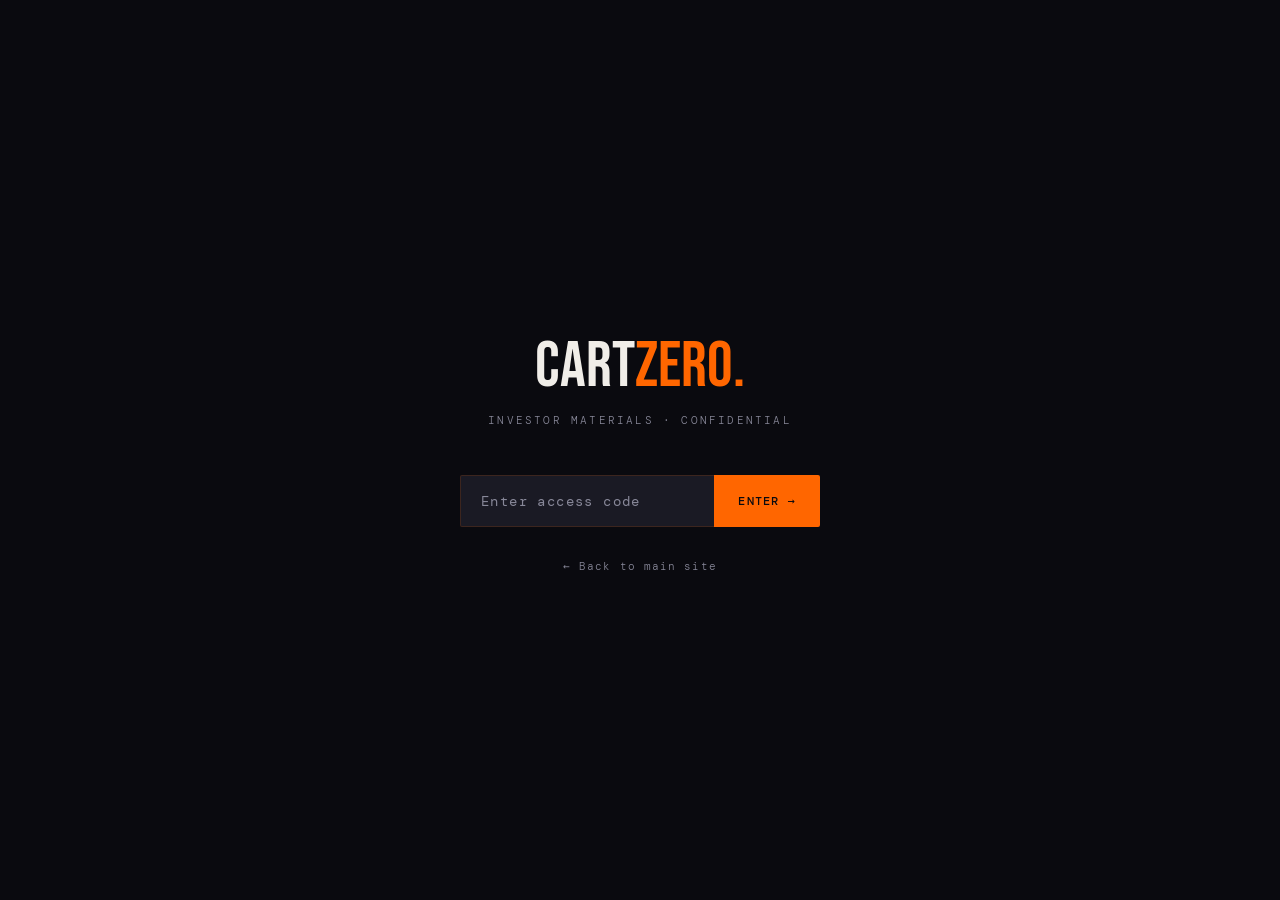
==== cartzero.html @ 963ce20e "Add files via upload" ====
<!DOCTYPE html>
<html lang="en">
<head>
  <meta charset="UTF-8">
  <meta name="viewport" content="width=device-width, initial-scale=1.0">
  <title>CartZero — Investor Materials</title>
  <meta name="robots" content="noindex, nofollow">
  <link rel="icon" type="image/svg+xml" href="data:image/svg+xml,%3Csvg xmlns='http://www.w3.org/2000/svg' viewBox='0 0 32 32'%3E%3Crect width='32' height='32' rx='4' fill='%230a0a0f'/%3E%3Ctext x='16' y='22' font-family='Arial Black,sans-serif' font-size='14' font-weight='900' fill='%23FF6600' text-anchor='middle'%3ECZ%3C/text%3E%3C/svg%3E">
  <link rel="preconnect" href="https://fonts.googleapis.com">
  <link href="https://fonts.googleapis.com/css2?family=Bebas+Neue&family=DM+Sans:ital,wght@0,300;0,400;0,500;1,300&family=DM+Mono:wght@400;500&display=swap" rel="stylesheet">
  <style>
    :root {
      --orange: #FF6600;
      --dark: #0a0a0f;
      --dark2: #111118;
      --dark3: #1a1a24;
      --white: #f0ede8;
      --gray: #888899;
      --border: rgba(255,102,0,0.15);
      --green: #00c851;
      --red: #ff4444;
    }
    *, *::before, *::after { box-sizing: border-box; margin: 0; padding: 0; }
    html { scroll-behavior: smooth; }
    body { background: var(--dark); color: var(--white); font-family: 'DM Sans', sans-serif; font-weight: 300; }

    /* GATE */
    #gate {
      position: fixed; inset: 0; background: var(--dark);
      display: flex; flex-direction: column; align-items: center; justify-content: center;
      z-index: 1000; padding: 24px;
    }
    .gate-logo { font-family: 'Bebas Neue', sans-serif; font-size: 64px; color: var(--white); margin-bottom: 8px; }
    .gate-logo span { color: var(--orange); }
    .gate-sub { font-family: 'DM Mono', monospace; font-size: 11px; letter-spacing: 0.2em; color: var(--gray); text-transform: uppercase; margin-bottom: 48px; }
    .gate-wrap { display: flex; width: 100%; max-width: 360px; }
    .gate-wrap input { flex: 1; background: var(--dark3); border: 1px solid var(--border); border-right: none; color: var(--white); font-family: 'DM Mono', monospace; font-size: 14px; padding: 16px 20px; outline: none; border-radius: 2px 0 0 2px; transition: border-color 0.2s; letter-spacing: 0.1em; }
    .gate-wrap input:focus { border-color: var(--orange); }
    .gate-wrap input::placeholder { color: var(--gray); }
    .gate-wrap button { background: var(--orange); color: var(--dark); border: none; padding: 16px 24px; font-family: 'DM Mono', monospace; font-size: 12px; letter-spacing: 0.1em; cursor: pointer; border-radius: 0 2px 2px 0; font-weight: 500; transition: background 0.2s; }
    .gate-wrap button:hover { background: #ff8533; }
    .gate-error { display: none; font-family: 'DM Mono', monospace; font-size: 11px; color: var(--red); margin-top: 12px; letter-spacing: 0.05em; }
    .gate-back { margin-top: 32px; font-family: 'DM Mono', monospace; font-size: 11px; color: var(--gray); text-decoration: none; letter-spacing: 0.1em; transition: color 0.2s; }
    .gate-back:hover { color: var(--orange); }

    /* CONTENT */
    #content { display: none; }

    /* NAV */
    nav { position: sticky; top: 0; z-index: 100; background: rgba(10,10,15,0.95); border-bottom: 1px solid var(--border); backdrop-filter: blur(12px); padding: 20px 48px; display: flex; justify-content: space-between; align-items: center; }
    .nav-logo { font-family: 'DM Mono', monospace; font-size: 13px; color: var(--gray); text-decoration: none; }
    .nav-logo span { color: var(--orange); }
    .nav-tag { font-family: 'DM Mono', monospace; font-size: 10px; letter-spacing: 0.2em; color: var(--orange); text-transform: uppercase; background: rgba(255,102,0,0.08); border: 1px solid var(--border); padding: 6px 14px; border-radius: 2px; }

    /* HERO */
    .hero { padding: 80px 48px 60px; border-bottom: 1px solid var(--border); }
    .hero-eye { font-family: 'DM Mono', monospace; font-size: 11px; letter-spacing: 0.2em; color: var(--orange); text-transform: uppercase; margin-bottom: 24px; }
    .hero-title { font-family: 'Bebas Neue', sans-serif; font-size: clamp(60px, 8vw, 120px); line-height: 0.9; margin-bottom: 24px; }
    .hero-title span { color: var(--orange); }
    .hero-tag { font-size: 18px; color: var(--gray); max-width: 600px; line-height: 1.6; }
    .hero-tag em { color: var(--white); font-style: normal; }

    /* PROBLEM PHOTO */
    .problem-section { position: relative; height: 500px; overflow: hidden; }
    .problem-section img { width: 100%; height: 100%; object-fit: cover; object-position: center; filter: brightness(0.4); }
    .problem-overlay { position: absolute; inset: 0; display: flex; flex-direction: column; justify-content: center; align-items: center; text-align: center; padding: 48px; }
    .problem-label { font-family: 'DM Mono', monospace; font-size: 11px; letter-spacing: 0.3em; color: var(--orange); text-transform: uppercase; margin-bottom: 16px; }
    .problem-title { font-family: 'Bebas Neue', sans-serif; font-size: clamp(40px, 6vw, 80px); color: var(--white); line-height: 1; margin-bottom: 16px; }
    .problem-sub { font-size: 16px; color: var(--gray); letter-spacing: 0.05em; }

    /* SECTIONS */
    .section { padding: 72px 48px; border-bottom: 1px solid var(--border); }
    .sec-label { font-family: 'DM Mono', monospace; font-size: 10px; letter-spacing: 0.25em; color: var(--orange); text-transform: uppercase; margin-bottom: 40px; display: flex; align-items: center; gap: 16px; }
    .sec-label::after { content: ''; flex: 1; height: 1px; background: var(--border); }
    .sec-title { font-family: 'Bebas Neue', sans-serif; font-size: 40px; color: var(--white); margin-bottom: 32px; }

    /* GRIDS */
    .grid-2 { display: grid; grid-template-columns: 1fr 1fr; gap: 24px; }
    .grid-3 { display: grid; grid-template-columns: repeat(3, 1fr); gap: 24px; }
    .grid-4 { display: grid; grid-template-columns: repeat(4, 1fr); gap: 16px; }

    /* CARDS */
    .card { background: var(--dark3); border: 1px solid var(--border); padding: 32px; border-radius: 4px; transition: border-color 0.3s; }
    .card:hover { border-color: rgba(255,102,0,0.4); }
    .card-label { font-family: 'DM Mono', monospace; font-size: 10px; letter-spacing: 0.2em; color: var(--orange); text-transform: uppercase; margin-bottom: 16px; }
    .card-number { font-family: 'Bebas Neue', sans-serif; font-size: 48px; color: var(--white); line-height: 1; margin-bottom: 8px; }
    .card-number span { color: var(--orange); }
    .card-desc { font-size: 13px; color: var(--gray); line-height: 1.6; }
    .card-title { font-size: 16px; font-weight: 500; color: var(--white); margin-bottom: 12px; }

    /* BODY TEXT */
    .body-text { font-size: 15px; color: var(--gray); line-height: 1.8; max-width: 720px; }
    .body-text strong { color: var(--white); font-weight: 500; }

    /* HIGHLIGHT BOX */
    .highlight-box { background: rgba(255,102,0,0.05); border: 1px solid var(--border); border-left: 3px solid var(--orange); padding: 24px 32px; border-radius: 0 4px 4px 0; margin: 32px 0; }
    .highlight-box p { max-width: 100%; line-height: 1.7; }

    /* TABLE */
    .data-table { width: 100%; border-collapse: collapse; font-size: 13px; margin-bottom: 32px; }
    .data-table th { font-family: 'DM Mono', monospace; font-size: 10px; letter-spacing: 0.15em; color: var(--orange); text-transform: uppercase; text-align: left; padding: 12px 16px; background: rgba(255,102,0,0.05); border-bottom: 1px solid var(--border); }
    .data-table td { padding: 14px 16px; color: var(--gray); border-bottom: 1px solid rgba(255,102,0,0.06); line-height: 1.5; }
    .data-table tr:last-child td { border-bottom: none; }
    .data-table tr:hover td { background: rgba(255,102,0,0.03); color: var(--white); }
    .data-table .total td { color: var(--orange); font-weight: 500; background: rgba(255,102,0,0.08); border-top: 1px solid var(--border); }
    td.orange { color: var(--orange); font-weight: 500; }
    td.green { color: var(--green); font-weight: 500; }
    td.red { color: var(--red); }

    /* 24H CYCLE */
    .cycle-grid { display: grid; grid-template-columns: 100px 1fr 140px; gap: 0; }
    .cycle-row { display: contents; }
    .cycle-time { font-family: 'DM Mono', monospace; font-size: 12px; color: var(--orange); padding: 16px; border-bottom: 1px solid rgba(255,102,0,0.06); display: flex; align-items: flex-start; }
    .cycle-activity { font-size: 13px; color: var(--gray); padding: 16px; border-bottom: 1px solid rgba(255,102,0,0.06); line-height: 1.5; }
    .cycle-activity strong { color: var(--white); display: block; margin-bottom: 4px; }
    .cycle-status { font-family: 'DM Mono', monospace; font-size: 11px; padding: 16px; border-bottom: 1px solid rgba(255,102,0,0.06); display: flex; align-items: flex-start; }
    .status-green { color: var(--green); }
    .status-red { color: var(--red); }
    .status-gray { color: var(--gray); }
    .status-orange { color: var(--orange); }

    /* ROADMAP */
    .roadmap { display: grid; grid-template-columns: repeat(3, 1fr); gap: 1px; background: var(--border); border: 1px solid var(--border); border-radius: 4px; overflow: hidden; }
    .roadmap-phase { background: var(--dark3); padding: 32px; }
    .roadmap-gen { font-family: 'Bebas Neue', sans-serif; font-size: 48px; color: var(--orange); line-height: 1; margin-bottom: 4px; }
    .roadmap-year { font-family: 'DM Mono', monospace; font-size: 10px; letter-spacing: 0.15em; color: var(--gray); text-transform: uppercase; margin-bottom: 20px; }
    .roadmap-title { font-size: 15px; font-weight: 500; color: var(--white); margin-bottom: 12px; }
    .roadmap-items { list-style: none; display: flex; flex-direction: column; gap: 8px; }
    .roadmap-items li { font-size: 13px; color: var(--gray); padding-left: 16px; position: relative; line-height: 1.5; }
    .roadmap-items li::before { content: '→'; position: absolute; left: 0; color: var(--orange); font-size: 11px; }
    .roadmap-kpi { margin-top: 20px; padding-top: 20px; border-top: 1px solid var(--border); }
    .roadmap-kpi-item { font-family: 'DM Mono', monospace; font-size: 11px; color: var(--orange); margin-bottom: 4px; }
    .roadmap-kpi-item span { color: var(--gray); }

    /* FOUNDER */
    .founder-wrap { display: grid; grid-template-columns: 280px 1fr; gap: 48px; align-items: start; }
    .founder-img { width: 100%; aspect-ratio: 3/4; object-fit: cover; object-position: center top; filter: grayscale(20%) brightness(0.85); border-radius: 4px; border: 1px solid var(--border); }
    .founder-name { font-family: 'Bebas Neue', sans-serif; font-size: 48px; color: var(--white); margin-bottom: 4px; line-height: 1; }
    .founder-role { font-family: 'DM Mono', monospace; font-size: 11px; letter-spacing: 0.15em; color: var(--orange); text-transform: uppercase; margin-bottom: 24px; }
    .founder-bio { font-size: 14px; color: var(--gray); line-height: 1.7; margin-bottom: 32px; }
    .founder-bio strong { color: var(--white); }

    /* TIMELINE */
    .timeline { display: flex; flex-direction: column; gap: 0; }
    .tl-item { display: grid; grid-template-columns: 120px 1fr; gap: 24px; padding: 16px 0; border-bottom: 1px solid rgba(255,102,0,0.06); transition: background 0.2s, padding-left 0.2s; border-radius: 4px; }
    .tl-item:hover { background: rgba(255,102,0,0.04); padding-left: 12px; }
    .tl-item:hover .tl-year { color: #ff8533; }
    .tl-item:hover .tl-content { color: var(--white); }
    .tl-item:last-child { border-bottom: none; }
    .tl-year { font-family: 'DM Mono', monospace; font-size: 11px; color: var(--orange); letter-spacing: 0.1em; padding-top: 2px; transition: color 0.2s; }
    .tl-content { font-size: 13px; color: var(--gray); line-height: 1.6; transition: color 0.2s; }
    .tl-content strong { color: var(--white); display: block; margin-bottom: 2px; font-size: 14px; }

    /* PERSONAL */
    .personal-items { display: flex; flex-direction: column; gap: 8px; margin-top: 24px; }
    .personal-item { display: flex; align-items: center; gap: 16px; padding: 14px 20px; background: var(--dark3); border: 1px solid var(--border); border-radius: 4px; font-size: 13px; color: var(--gray); transition: border-color 0.3s, color 0.2s; }
    .personal-item:hover { border-color: rgba(255,102,0,0.4); color: var(--white); }
    .personal-icon { font-size: 18px; }

    /* AWARDS */
    .awards { display: flex; flex-direction: column; gap: 12px; margin-top: 24px; }
    .award-item { display: flex; align-items: center; gap: 16px; padding: 16px 20px; background: var(--dark3); border: 1px solid var(--border); border-radius: 4px; }
    .award-clickable { cursor: pointer; transition: border-color 0.3s, background 0.2s; position: relative; }
    .award-clickable:hover { border-color: var(--orange); background: rgba(255,102,0,0.06); }
    .award-clickable:hover .award-peek { opacity: 1; }
    .award-icon { font-size: 20px; flex-shrink: 0; }
    .award-text { font-size: 13px; color: var(--gray); line-height: 1.5; flex: 1; }
    .award-text strong { color: var(--white); display: block; margin-bottom: 2px; }
    .award-peek { font-family: 'DM Mono', monospace; font-size: 10px; color: var(--orange); letter-spacing: 0.15em; opacity: 0; transition: opacity 0.2s; flex-shrink: 0; }

    /* PDF MODAL */
    .pdf-modal { display: none; position: fixed; inset: 0; z-index: 2000; background: rgba(0,0,0,0.85); backdrop-filter: blur(8px); align-items: center; justify-content: center; padding: 32px; }
    .pdf-modal.open { display: flex; }
    .pdf-modal-inner { background: var(--dark2); border: 1px solid var(--border); border-radius: 4px; width: 100%; max-width: 800px; max-height: 90vh; display: flex; flex-direction: column; overflow: hidden; }
    .pdf-modal-header { display: flex; justify-content: space-between; align-items: center; padding: 16px 24px; border-bottom: 1px solid var(--border); }
    .pdf-modal-title { font-family: 'DM Mono', monospace; font-size: 11px; letter-spacing: 0.15em; color: var(--orange); text-transform: uppercase; }
    .pdf-modal-close { background: none; border: 1px solid var(--border); color: var(--gray); font-family: 'DM Mono', monospace; font-size: 11px; padding: 6px 14px; cursor: pointer; border-radius: 2px; transition: all 0.2s; letter-spacing: 0.1em; }
    .pdf-modal-close:hover { border-color: var(--orange); color: var(--orange); }
    .pdf-modal-body { flex: 1; overflow: hidden; }
    .pdf-modal-body iframe { width: 100%; height: 70vh; border: none; }

    /* SPEAKING */
    .speaking { display: flex; flex-direction: column; gap: 8px; margin-top: 16px; }
    .speaking-item { display: grid; grid-template-columns: 100px 1fr; gap: 16px; padding: 14px 0; border-bottom: 1px solid rgba(255,102,0,0.06); font-size: 13px; }
    .speaking-year { font-family: 'DM Mono', monospace; font-size: 11px; color: var(--orange); }
    .speaking-event { color: var(--gray); }
    .speaking-event strong { color: var(--white); }

    /* VERDICT */
    .verdict-wrap { display: grid; grid-template-columns: 280px 1fr; gap: 32px; align-items: start; }
    .verdict-box { background: rgba(255,102,0,0.05); border: 1px solid var(--border); border-left: 3px solid var(--orange); padding: 32px 40px; border-radius: 0 4px 4px 0; }
    .verdict-score { font-family: 'Bebas Neue', sans-serif; font-size: 100px; color: var(--orange); line-height: 1; }
    .verdict-label { font-family: 'DM Mono', monospace; font-size: 11px; letter-spacing: 0.15em; color: var(--gray); text-transform: uppercase; margin-bottom: 16px; }
    .verdict-desc { font-size: 14px; color: var(--gray); line-height: 1.7; }
    .verdict-desc strong { color: var(--white); }

    /* FOOTER */
    footer { border-top: 1px solid var(--border); padding: 32px 48px; display: flex; justify-content: space-between; align-items: center; }
    .footer-l { font-family: 'DM Mono', monospace; font-size: 11px; color: var(--gray); }
    .footer-r { font-family: 'DM Mono', monospace; font-size: 11px; color: var(--gray); }

    /* RESPONSIVE */
    @media (max-width: 900px) {
      nav, .hero, .section { padding-left: 24px; padding-right: 24px; }
      .grid-2, .grid-3, .grid-4 { grid-template-columns: 1fr; }
      .roadmap { grid-template-columns: 1fr; }
      .founder-wrap { grid-template-columns: 1fr; }
      .founder-img { aspect-ratio: 16/9; object-position: center 20%; }
      .verdict-wrap { grid-template-columns: 1fr; }
      .tl-item { grid-template-columns: 80px 1fr; }
      .cycle-grid { grid-template-columns: 80px 1fr; }
      .cycle-status { display: none; }
      footer { flex-direction: column; gap: 12px; text-align: center; padding: 24px; }
    }
  </style>
</head>
<body>

<!-- GATE -->
<div id="gate">
  <div class="gate-logo">Cart<span>Zero.</span></div>
  <div class="gate-sub">Investor Materials · Confidential</div>
  <div class="gate-wrap">
    <input type="password" id="pwInput" placeholder="Enter access code" onkeydown="if(event.key==='Enter')checkPw()">
    <button onclick="checkPw()">ENTER →</button>
  </div>
  <div class="gate-error" id="gateError">✗ Incorrect access code</div>
  <a href="index.html" class="gate-back">← Back to main site</a>
</div>

<!-- CONTENT -->
<div id="content">

<nav>
  <a href="index.html" class="nav-logo">be<span>-</span>eclectic<span>.com</span></a>
  <span class="nav-tag">Confidential · Investor Access</span>
</nav>

<!-- HERO -->
<div class="hero">
  <div class="hero-eye">Y Combinator Application · Summer 2026 · Confidential</div>
  <h1 class="hero-title">Cart<span>Zero.</span></h1>
  <p class="hero-tag">
    <em>We give New York City its air back.</em><br>
    23,000 generators. $41M ARR opportunity. The commissary is the distribution network.
  </p>
</div>

<!-- PROBLEM PHOTO -->
<div class="problem-section">
  <img src="generator.jpg" alt="Honda EU2200i generators on NYC food cart">
  <div class="problem-overlay">
    <div class="problem-label">Manhattan · August 2024 · Primary Field Research</div>
    <div class="problem-title">This Is The Problem.</div>
    <div class="problem-sub">Two Honda EU2200i. Chained to a hydrant. Every single day.</div>
  </div>
</div>

<!-- MARKET -->
<div class="section">
  <div class="sec-label">01 · Market Opportunity</div>
  <div class="grid-4" style="margin-bottom:32px;">
    <div class="card">
      <div class="card-label">Beachhead ARR</div>
      <div class="card-number">$9<span>.2M</span></div>
      <div class="card-desc">5,100 legal permits × $150/mo avg</div>
    </div>
    <div class="card">
      <div class="card-label">NYC Full Market</div>
      <div class="card-number">$41<span>M</span></div>
      <div class="card-desc">23,000 vendors × $150/mo avg</div>
    </div>
    <div class="card">
      <div class="card-label">Top 10 US Cities</div>
      <div class="card-number">$900<span>M</span></div>
      <div class="card-desc">~500,000 vendors nationwide</div>
    </div>
    <div class="card">
      <div class="card-label">Global TAM</div>
      <div class="card-number">$5<span>B+</span></div>
      <div class="card-desc">London, Paris, Tokyo, Mumbai</div>
    </div>
  </div>
  <div class="highlight-box">
    <p class="body-text"><strong>Local Law 18</strong> adds 11,000 new NYC permits by 2031 — the market doubles without CartZero doing anything. The Strait of Hormuz crisis (Feb 2026) locked gasoline above $3.34/gal through 2027. Vendor energy cost is now structural, not cyclical.</p>
  </div>
</div>

<!-- BUSINESS MODEL -->
<div class="section">
  <div class="sec-label">02 · Business Model & Unit Economics</div>
  <div class="sec-title">Subscription Tiers</div>
  <table class="data-table">
    <thead><tr><th>Tier</th><th>Cart Type</th><th>Price/Mo</th><th>Vendor Saves/Year</th><th>CAPEX/Cart</th></tr></thead>
    <tbody>
      <tr><td>🥉 Bronze</td><td>Micro — hot dog, pretzel</td><td class="orange">$99</td><td>~$3,600</td><td>~$1,700</td></tr>
      <tr><td>🥈 Silver</td><td>Small — halal, coffee</td><td class="orange">$149</td><td>~$5,400</td><td>~$2,700</td></tr>
      <tr><td>🥇 Gold</td><td>Medium — burger, falafel</td><td class="orange">$199</td><td>~$8,400</td><td>~$5,400</td></tr>
      <tr><td>💎 Platinum</td><td>Large — BBQ, grill</td><td class="orange">$249</td><td>~$16,000</td><td>~$7,300</td></tr>
    </tbody>
  </table>

  <div class="sec-title">The Commissary Margin Model</div>
  <div class="highlight-box" style="margin-bottom:24px;">
    <p class="body-text">NYC law mandates every food cart vendor visits a licensed commissary <strong>every single day</strong>. Batteries travel with vendors to this mandatory touchpoint. CartZero does not build a delivery fleet — we integrate into existing compliance infrastructure that already moves vendors through our hubs every 24 hours. <strong>Gross margin 50%+ from day one.</strong></p>
    <p class="body-text" style="margin-top:12px;">This is not just regulatory — it is <strong>contractual</strong>. Every vendor signs a DOHMH Commissary Agreement committing to daily visits, punishable as a Class A Misdemeanor if violated. CartZero's distribution channel is written into a legal contract every vendor in our market has personally signed.</p>
  </div>

  <div style="margin-bottom:24px;">
    <div class="card">
      <div class="card-label">Automatic DOHMH Compliance</div>
      <div class="card-title" style="font-size:14px;">Logs. Zero Manual Work.</div>
      <div class="card-desc">DOHMH requires commissaries to maintain daily use logs per vendor — date, time, decal number. CartZero's AMPECO CPMS generates this log automatically as a byproduct of every battery swap. Commissary operators get regulatory compliance for free.</div>
    </div>
  </div>
  <table class="data-table">
    <thead><tr><th>Scenario</th><th>Model</th><th>Gross Margin</th><th>Van Dependency</th></tr></thead>
    <tbody>
      <tr><td>Solo Vendor (Bronze/Silver)</td><td>Carries battery to daily commissary stop</td><td class="green">50%+</td><td class="green">Zero</td></tr>
      <tr><td>Depot Operator (Gold/Platinum)</td><td>Cart stored at depot-commissary overnight</td><td class="green">50%+</td><td class="green">Zero</td></tr>
      <tr><td>Edge Cases + Midday Top-ups</td><td>Electric cargo van — fallback only</td><td class="orange">50%+</td><td class="orange">Minimal</td></tr>
      <tr class="total"><td>Blended at Scale</td><td>Commissary-driven distribution</td><td class="green">50–75%</td><td class="green">Near zero</td></tr>
    </tbody>
  </table>

  <div class="sec-title">Revenue Potential</div>
  <table class="data-table">
    <thead><tr><th>Market</th><th>ARR</th><th>Basis</th></tr></thead>
    <tbody>
      <tr><td>NYC Beachhead</td><td class="orange">$9.2M</td><td>5,100 legal permits × $150/mo avg</td></tr>
      <tr><td>NYC Full Market</td><td class="orange">$41.4M</td><td>23,000 vendors × $150/mo avg</td></tr>
      <tr><td>Top 10 US Cities</td><td class="orange">~$900M</td><td>~500,000 vendors nationwide</td></tr>
      <tr class="total"><td>Global TAM</td><td class="orange">$5B+</td><td>London, Paris, Tokyo, Mumbai+</td></tr>
    </tbody>
  </table>

</div>

<!-- 24H CYCLE -->
<div class="section">
  <div class="sec-label">03 · 24-Hour Operational Cycle</div>
  <div class="sec-title">A Typical Day</div>
  <div style="background:var(--dark3); border:1px solid var(--border); border-radius:4px; overflow:hidden;">
    <div class="cycle-grid">
      <div class="cycle-time">22:00</div>
      <div class="cycle-activity"><strong>Off-Peak Charging Begins</strong>AMPECO triggers overnight charging across all hubs. Fully automated. No human intervention.</div>
      <div class="cycle-status status-green">$0.08/kWh ✓</div>

      <div class="cycle-time">05:15</div>
      <div class="cycle-activity"><strong>Van Departs (if needed)</strong>Pre-rush window — 24 mph average NYC speed. Best traffic of the day. Edge cases and depot-commissary bulk service only.</div>
      <div class="cycle-status status-orange">Fallback only</div>

      <div class="cycle-time">06:00</div>
      <div class="cycle-activity"><strong>Carts Open for Business</strong>Solo vendors collected charged battery at commissary stop en route to their spot. Depot operators swapped at hub overnight.</div>
      <div class="cycle-status status-green">✓ Zero van</div>

      <div class="cycle-time">07:00–10:00</div>
      <div class="cycle-activity"><strong>Rush Hour — Van Standstill</strong>4.8 mph average Midtown Manhattan. No van operations planned in this window. AMPECO monitors SoC across fleet.</div>
      <div class="cycle-status status-gray">Monitoring</div>

      <div class="cycle-time">10:30</div>
      <div class="cycle-activity"><strong>Midday Top-Up (selective)</strong>AMPECO triggers van only for carts with SoC below 30%. High-energy Gold/Platinum only. Post-rush traffic window.</div>
      <div class="cycle-status status-orange">SoC &lt;30%</div>

      <div class="cycle-time">14:00–18:00</div>
      <div class="cycle-activity"><strong>Super-Peak — No Charging</strong>Con Edison Super-Peak: up to $1.10/kWh in NYC. AMPECO automatically blocks all hub charging in this window.</div>
      <div class="cycle-status status-red">$1.10/kWh ✗</div>

      <div class="cycle-time">19:00–22:00</div>
      <div class="cycle-activity"><strong>Vendors Return to Commissary</strong>Mandatory daily Health Department compliance visit. Battery drop-off integrated. Zero separate logistics step. This is the moat.</div>
      <div class="cycle-status status-green">✓ The moat</div>

      <div class="cycle-time">22:00</div>
      <div class="cycle-activity"><strong>Cycle Repeats</strong>Off-peak charging restarts. 365 days/year. Fully automated.</div>
      <div class="cycle-status status-green">$0.08/kWh ✓</div>
    </div>
  </div>
  <div style="margin-top:16px; font-family:'DM Mono',monospace; font-size:11px; color:var(--gray);">
    Annual ToU savings per route: ~$49,000 vs. standard rate · Green energy: ESCO 100% renewable + NYGATS REC retirement
  </div>
</div>

<!-- PRODUCT ROADMAP -->
<div class="section">
  <div class="sec-label">04 · Product Roadmap</div>
  <div class="roadmap">
    <div class="roadmap-phase">
      <div class="roadmap-gen">Gen 1</div>
      <div class="roadmap-year">2026–2027 · MVP</div>
      <div class="roadmap-title">Battery Swap as a Service</div>
      <ul class="roadmap-items">
        <li>LiFePO4 retrofit + AC Pure Sine Wave Inverter</li>
        <li>Commissary-based distribution — vendors carry battery</li>
        <li>Smart BMS + OCPP + LTE-M IoT per pack</li>
        <li>AMPECO CPMS — ToU optimized, predictive swap</li>
        <li>ESCO 100% renewable + REC retirement</li>
        <li>Battery weight: ~45kg (5kWh Bronze/Silver)</li>
      </ul>
      <div class="roadmap-kpi">
        <div class="roadmap-kpi-item">Margin: <span>50%+ from day one</span></div>
        <div class="roadmap-kpi-item">Target: <span>500 carts · $1M ARR</span></div>
        <div class="roadmap-kpi-item">Van: <span>Fallback only</span></div>
      </div>
    </div>
    <div class="roadmap-phase">
      <div class="roadmap-gen">Gen 2</div>
      <div class="roadmap-year">2027–2028 · Efficiency</div>
      <div class="roadmap-title">Partial DC + Roof Solar</div>
      <ul class="roadmap-items">
        <li>DC fridge, LED, pump, POS — inverter losses eliminated for key loads</li>
        <li>60–100W flexible roof solar panel</li>
        <li>Battery demand −25% vs Gen 1</li>
        <li>Pack weight ~34kg — no dolly needed</li>
        <li>Van nearly obsolete</li>
        <li>Solar covers POS + lighting + USB in summer</li>
      </ul>
      <div class="roadmap-kpi">
        <div class="roadmap-kpi-item">Margin: <span>~65%</span></div>
        <div class="roadmap-kpi-item">Target: <span>5,000 carts · $10M ARR</span></div>
        <div class="roadmap-kpi-item">Van: <span>Near zero</span></div>
      </div>
    </div>
    <div class="roadmap-phase">
      <div class="roadmap-gen">Gen 3</div>
      <div class="roadmap-year">2029+ · Native</div>
      <div class="roadmap-title">DC-Native CartZero Cart</div>
      <ul class="roadmap-items">
        <li>Full DC architecture — no inverter, zero conversion losses</li>
        <li>150–200W integrated roof solar</li>
        <li>Proprietary swap mechanism — 30 seconds, one person</li>
        <li>Pack weight ~23kg — carry-on luggage</li>
        <li>Hardware IP moat</li>
        <li>OEM partnership or own manufacturing</li>
      </ul>
      <div class="roadmap-kpi">
        <div class="roadmap-kpi-item">Margin: <span>~75%</span></div>
        <div class="roadmap-kpi-item">Target: <span>Global rollout · $500M ARR</span></div>
        <div class="roadmap-kpi-item">Van: <span>Zero dependency</span></div>
      </div>
    </div>
  </div>
</div>

<!-- FOUNDER -->
<div class="section">
  <div class="sec-label">05 · Founder</div>
  <div class="founder-wrap">
    <img src="founder.jpg" alt="Bodo Becker — CartZero Founder" class="founder-img">
    <div>
      <div class="founder-name">Bodo Becker</div>
      <div class="founder-role">Founder & CEO · Climate Reality Leader · 100% Equity</div>
      <div style="margin-bottom:20px;">
        <a href="https://www.linkedin.com/in/bodo-becker-climate-leader/" target="_blank" style="display:inline-flex; align-items:center; gap:8px; font-family:'DM Mono',monospace; font-size:11px; color:var(--orange); text-decoration:none; letter-spacing:0.1em; border:1px solid var(--border); padding:8px 16px; border-radius:2px; transition:border-color 0.2s;" onmouseover="this.style.borderColor='var(--orange)'" onmouseout="this.style.borderColor='var(--border)'">
          <svg width="14" height="14" viewBox="0 0 24 24" fill="currentColor"><path d="M20.447 20.452h-3.554v-5.569c0-1.328-.027-3.037-1.852-3.037-1.853 0-2.136 1.445-2.136 2.939v5.667H9.351V9h3.414v1.561h.046c.477-.9 1.637-1.85 3.37-1.85 3.601 0 4.267 2.37 4.267 5.455v6.286zM5.337 7.433c-1.144 0-2.063-.926-2.063-2.065 0-1.138.92-2.063 2.063-2.063 1.14 0 2.064.925 2.064 2.063 0 1.139-.925 2.065-2.064 2.065zm1.782 13.019H3.555V9h3.564v11.452zM22.225 0H1.771C.792 0 0 .774 0 1.729v20.542C0 23.227.792 24 1.771 24h20.451C23.2 24 24 23.227 24 22.271V1.729C24 .774 23.2 0 22.222 0h.003z"/></svg>
          linkedin.com/in/bodo-becker-climate-leader
        </a>
      </div>
      <p class="founder-bio">
        15 years building clean energy infrastructure across three continents — from utility-scale solar plants in the Earth's sunbelt to Germany's second-largest tenant solar program. Trained by Al Gore (Rome, 2024). German Solar Prize 2019. Currently deploying AMPECO at 25,000 charge points — <strong>the identical stack CartZero runs on.</strong>
      </p>
      <p class="founder-bio">
        CartZero is not a pivot. It is the synthesis of everything built before. Every time I run past City Hall in Manhattan — and I'm there every year — I see the generators. I have photographed them. I have spoken to the vendors. I have run the numbers. This is solvable. <strong>Now.</strong>
      </p>

      <div class="timeline">
        <div class="tl-item">
          <div class="tl-year">2024 -</div>
          <div class="tl-content">
            <strong>gruengebaut | new.energy.consulting</strong>
            CPMS migration for Chargemaker GmbH (ista SE) - 25,000 charge points, AMPECO architecture. GTM strategy & PMF for EV charging in residential multi-tenant buildings - customer interviews, pitch deck, hardware pivot (Zaptec), Salesforce/Airtable tooling, NPS survey (200 participants). Product live and commercially successful. Brand Ambassador Soldmine B.V.
          </div>
        </div>
        <div class="tl-item">
          <div class="tl-year">2019 - 2024</div>
          <div class="tl-content">
            <strong>epilot GmbH - Head of Operations & IT Security Officer</strong>
            Scaled customer portfolio 30 to 100+ utilities (+233%). Built and won consulting mandates for Stadtwerke - full RFP cycle, multi-project delivery. eCommerce in commodity markets (Strom, Gas, PV, Wallbox). AWS Serverless migration - zero critical incidents. ISO 27001 via TÜV Rheinland. Team of 10.
          </div>
        </div>
        <div class="tl-item">
          <div class="tl-year">2015 - 2019</div>
          <div class="tl-content">
            <strong>Mainova AG - Head of Distributed Solar & EV Infrastructure</strong>
            Built Germany's 2nd-largest Mieterstrom program from zero - 240 installations, 4.5 MWp, 3,200 households. Solved SAP IS-U billing for tenant solar - a use case the system was never designed for. Supply chain established for PV, storage, heat pumps, wallboxes, switchgear. Subcontractor selection and steering. 52 EV charging points. Drove Quartiersversorgung, RED 2, DC charging. Der Solarteur (installation partner) later acquired 50% by Mainova. <strong>German Solar Prize 2019 (EUROSOLAR).</strong>
          </div>
        </div>
        <div class="tl-item">
          <div class="tl-year">2011 - 2015</div>
          <div class="tl-content">
            <strong>TSK Flagsol / DESERTEC - Head of O&M, Spain & Egypt</strong>
            90 MWel concentrated solar power. Commissioned Andasol 3 - 50 MWel with molten salt storage, night-time generation. Together with sister plants: 500,000 people on 100% renewable around the clock. 65 international staff. Availability 82% to 96%. Two Egyptian coups. Zero missed milestones.
          </div>
        </div>
        <div class="tl-item">
          <div class="tl-year">2008 - 2011</div>
          <div class="tl-content">
            <strong>Johnson Controls / VW Group</strong>
            Quality-critical SOP of the Audi Q3 at SEAT Martorell. Cross-border supplier governance, PPAP, Audi-standard delivery.
          </div>
        </div>
        <div class="tl-item">
          <div class="tl-year">2000 - 2008</div>
          <div class="tl-content">
            <strong>Lufthansa CityLine</strong>
            Fleet management, 52 aircraft across three manufacturers. Computerized maintenance in a zero-defect, safety-critical environment.
          </div>
        </div>
        <div class="tl-item">
          <div class="tl-year">1992 - 1998</div>
          <div class="tl-content">
            <strong>German Air Force - Electronic Warfare</strong>
            Fighter Bomber Wing 31 'Boelcke'. Active SEAD missions Bosnia (IFOR). NATO exercises: Red Flag/Nellis AFB, Maple Flag/Cold Lake Air Weapons Range, Goose Bay. JAR 66 Cat. B1 certified. Bundeswehr Service Medal.
          </div>
        </div>
      </div>

      <!-- AWARDS with PDF overlay -->
      <div style="margin-top:32px;">
        <div style="font-family:'DM Mono',monospace; font-size:10px; letter-spacing:0.2em; color:var(--orange); text-transform:uppercase; margin-bottom:16px;">Awards & Recognition <span style="color:var(--gray); letter-spacing:0.05em; font-size:9px;">— hover to view document</span></div>
        <div class="awards">
          <div class="award-item award-clickable" onclick="openPdf('solarprize.pdf', 'German Solar Prize 2019')">
            <div class="award-icon">🏆</div>
            <div class="award-text">
              <strong>German Solar Prize 2019 - EUROSOLAR</strong>
              Germany's second-largest tenant solar program. 3,200 households supplied with locally generated renewable energy.
            </div>
            <div class="award-peek">VIEW →</div>
          </div>
          <div class="award-item award-clickable" onclick="openPdf('climaterealityleader.pdf', 'Climate Reality Leader Certificate')">
            <div class="award-icon">🌍</div>
            <div class="award-text">
              <strong>Climate Reality Leader - Al Gore, Rome 2024</strong>
              Trained personally by Al Gore. Climate Fresk Facilitator certified by Cédric Ringenbach (founder of Climate Fresk, ADEME France).
            </div>
            <div class="award-peek">VIEW →</div>
          </div>
          <div class="award-item award-clickable" onclick="openPdf('bundeswehr.pdf', 'Bundeswehr Service Medal')">
            <div class="award-icon">🎖️</div>
            <div class="award-text">
              <strong>Bundeswehr Service Medal</strong>
              IFOR Mission Bosnia. Active electronic warfare operations. NATO exercises: Red Flag/Nellis AFB, Maple Flag/Cold Lake Air Weapons Range, Goose Bay.
            </div>
            <div class="award-peek">VIEW →</div>
          </div>
        </div>
      </div>

      <!-- VIDEO -->
      <div style="margin-top:32px;">
        <div style="font-family:'DM Mono',monospace; font-size:10px; letter-spacing:0.2em; color:var(--orange); text-transform:uppercase; margin-bottom:16px;">Demo Video</div>
        <div style="position:relative; padding-bottom:56.25%; height:0; overflow:hidden; border-radius:4px; border:1px solid var(--border);">
          <iframe src="https://www.youtube.com/embed/jG8-S6xRb9c" style="position:absolute; top:0; left:0; width:100%; height:100%; border:none;" allowfullscreen loading="lazy"></iframe>
        </div>
      </div>

      <!-- SPEAKING -->
      <div style="margin-top:32px;">
        <div style="font-family:'DM Mono',monospace; font-size:10px; letter-spacing:0.2em; color:var(--orange); text-transform:uppercase; margin-bottom:8px;">Speaking & Events</div>
        <div class="speaking">
          <div class="speaking-item">
            <div class="speaking-year">TBD</div>
            <div class="speaking-event"><strong>[Conference Name]</strong> — [City], [Year]</div>
          </div>
          <div class="speaking-item">
            <div class="speaking-year">TBD</div>
            <div class="speaking-event"><strong>[Conference Name]</strong> — [City], [Year]</div>
          </div>
        </div>
      </div>

      <!-- PERSONAL -->
      <div style="margin-top:32px;">
        <div style="font-family:'DM Mono',monospace; font-size:10px; letter-spacing:0.2em; color:var(--orange); text-transform:uppercase; margin-bottom:8px;">Beyond Work</div>
        <div class="personal-items">
          <div class="personal-item">
            <div class="personal-icon">🏊‍♂️🚴‍♂️🏃‍♂️</div>
            <div>Multiple Triathlon Finisher — Olympic Distance &amp; Half Distance (70.3). Endurance is not a metaphor.</div>
          </div>
          <div class="personal-item">
            <div class="personal-icon">🌍</div>
            <div>Annual NYC visits since 2024 — field research, vendor conversations, Climate Week. Manhattan is the second office.</div>
          </div>
        </div>
      </div>

      <!-- TECH STACK -->
      <div style="margin-top:32px;">
        <div style="font-family:'DM Mono',monospace; font-size:10px; letter-spacing:0.2em; color:var(--orange); text-transform:uppercase; margin-bottom:16px;">Technical Stack</div>
        <div style="display:grid; grid-template-columns:1fr 1fr; gap:12px;">
          <div class="card" style="padding:20px;">
            <div class="card-label">Core CPMS</div>
            <div class="card-title" style="font-size:14px;">AMPECO + OCPP</div>
            <div class="card-desc">AWS-based CPMS. ToU-optimized charging, predictive swap scheduling. Founder deploys professionally at 25,000 charge points today.</div>
          </div>
          <div class="card" style="padding:20px;">
            <div class="card-label">Mobile Assets</div>
            <div class="card-title" style="font-size:14px;">LTE-M + 1NCE SIM</div>
            <div class="card-desc">Smart BMS with OCPP gateway. GPS anti-theft tracking. 500MB lifetime SIM ~$10/pack. Real-time SoC, temperature, location.</div>
          </div>
          <div class="card" style="padding:20px;">
            <div class="card-label">Stationary Hubs</div>
            <div class="card-title" style="font-size:14px;">LoRaWAN</div>
            <div class="card-desc">Hub monitoring via LoRaWAN — zero ongoing data cost. Founder deployed LoRaWAN at Mainova AG (water meter PoC, EV charging point availability). Mainova commercialized after 2024.</div>
          </div>
          <div class="card" style="padding:20px;">
            <div class="card-label">Operations</div>
            <div class="card-title" style="font-size:14px;">Make · Airtable · Salesforce</div>
            <div class="card-desc">Workflow automation, fleet management, CRM. Identical stack deployed professionally today. Plus ESCO 100% renewable + NYGATS REC retirement.</div>
          </div>
        </div>
      </div>
    </div>
  </div>
</div>

<!-- DUE DILIGENCE -->
<div class="section">
  <div class="sec-label">06 · Due Diligence</div>
  <div class="verdict-wrap">
    <div class="verdict-box">
      <div class="verdict-score">7.9</div>
      <div class="verdict-label">/ 10 · Investable</div>
      <p class="verdict-desc">Strong market, validated demand, exceptional founder domain expertise. Primary risk: commissary partnership speed. <strong>All risks known and manageable.</strong></p>
    </div>
    <table class="data-table">
      <thead><tr><th>Category</th><th>Score</th></tr></thead>
      <tbody>
        <tr><td>Market Size & Timing</td><td class="green">9/10</td></tr>
        <tr><td>Technical Feasibility</td><td class="green">7/10</td></tr>
        <tr><td>Financial Model</td><td class="green">7/10</td></tr>
        <tr><td>Competition</td><td class="green">8/10</td></tr>
        <tr><td>Regulatory</td><td class="green">8/10</td></tr>
        <tr><td>Team</td><td class="green">7/10</td></tr>
        <tr><td>Scalability</td><td class="green">8/10</td></tr>
        <tr class="total"><td>Mission / Impact</td><td class="orange">10/10</td></tr>
      </tbody>
    </table>
  </div>

  <div style="margin-top:48px;">
    <div class="sec-title">Key Risks</div>
    <table class="data-table">
      <thead><tr><th>Risk</th><th>Probability</th><th>Impact</th><th>Mitigation</th></tr></thead>
      <tbody>
        <tr><td>Commissary partnerships slow to close</td><td class="red">Medium</td><td class="red">High</td><td>Direct vendor relationships as parallel path. Van fallback always available.</td></tr>
        <tr><td>PopWheels pivot to food carts</td><td class="green">Low</td><td class="red">High</td><td>Speed + commissary moat + city deal. Their $4.7M is allocated to e-bike expansion.</td></tr>
        <tr><td>LiFePO4 tariffs (China)</td><td class="orange">Medium</td><td class="orange">Medium</td><td>EU supplier backup. Co-founder candidate with China procurement contacts.</td></tr>
        <tr><td>Vendor adoption speed</td><td class="orange">Medium</td><td class="red">High</td><td>$16K/year savings is arithmetic, not sales. ROI case is overwhelming.</td></tr>
        <tr><td>Winter OPEX increase</td><td class="orange">Medium</td><td class="green">Low</td><td>Seasonal pricing. Pre-warmed batteries. BMS cold mode. Vendor carries smaller Gen 2 pack.</td></tr>
        <tr><td>Solo founder</td><td class="orange">Medium</td><td class="orange">Medium</td><td>Two co-founder candidates in active conversation. 65-person international team operated before.</td></tr>
      </tbody>
    </table>
  </div>
</div>

<!-- CONTACT -->
<div class="section">
  <div class="sec-label">07 · Contact</div>
  <div class="card" style="max-width:480px;">
    <div class="card-label">Bodo Becker · Founder & CEO</div>
    <div class="card-title" style="font-size:24px; margin-bottom:8px;">Let's talk.</div>
    <p class="card-desc" style="margin-bottom:24px;">Climate Reality Leader · German Solar Prize 2019<br>Troisdorf, Germany · Manhattan annually</p>
    <a href="mailto:bodo@be-eclectic.com" style="display:inline-flex; align-items:center; gap:10px; background:var(--orange); color:var(--dark); padding:14px 28px; font-family:'DM Mono',monospace; font-size:12px; letter-spacing:0.1em; border-radius:2px; text-decoration:none; font-weight:500; margin-bottom:16px;">
      bodo@be-eclectic.com →
    </a>
    <br>
    <a href="https://www.linkedin.com/in/bodo-becker-climate-leader/" target="_blank" style="display:inline-flex; align-items:center; gap:8px; color:var(--orange); font-family:'DM Mono',monospace; font-size:11px; text-decoration:none; letter-spacing:0.1em; margin-top:8px;">
      <svg width="14" height="14" viewBox="0 0 24 24" fill="currentColor"><path d="M20.447 20.452h-3.554v-5.569c0-1.328-.027-3.037-1.852-3.037-1.853 0-2.136 1.445-2.136 2.939v5.667H9.351V9h3.414v1.561h.046c.477-.9 1.637-1.85 3.37-1.85 3.601 0 4.267 2.37 4.267 5.455v6.286zM5.337 7.433c-1.144 0-2.063-.926-2.063-2.065 0-1.138.92-2.063 2.063-2.063 1.14 0 2.064.925 2.064 2.063 0 1.139-.925 2.065-2.064 2.065zm1.782 13.019H3.555V9h3.564v11.452zM22.225 0H1.771C.792 0 0 .774 0 1.729v20.542C0 23.227.792 24 1.771 24h20.451C23.2 24 24 23.227 24 22.271V1.729C24 .774 23.2 0 22.222 0h.003z"/></svg>
      LinkedIn →
    </a>
  </div>
</div>

<!-- IMPRESSUM -->
<div class="section" style="border-top: 1px solid var(--border);">
  <div class="sec-label">08 · Impressum</div>
  <div style="max-width:560px;">
    <p class="body-text" style="margin-bottom:16px;"><strong>Angaben gemäß § 5 TMG</strong></p>
    <p class="body-text" style="margin-bottom:8px;">Bodo Becker<br>
    Be-Eclectic! Consulting<br>
    Adenauerstr. 3<br>
    D-53842 Troisdorf<br>
    GERMANY</p>
    <p class="body-text" style="margin-bottom:8px;"><strong>Kontakt</strong><br>
    E-Mail: <a href="mailto:bodo@be-eclectic.com" style="color:var(--orange); text-decoration:none;">bodo@be-eclectic.com</a></p>
    <p class="body-text" style="margin-bottom:8px;"><strong>Verantwortlich für den Inhalt nach § 55 Abs. 2 RStV</strong><br>
    Bodo Becker (Anschrift wie oben)</p>
    <p class="body-text" style="font-size:13px; color:var(--gray); margin-top:16px;">Diese Website enthält vertrauliche Investoreninformationen. Die Inhalte sind nicht für die Öffentlichkeit bestimmt. Unbefugte Weitergabe ist untersagt. / This page contains confidential investor materials. Content is not intended for the general public. Unauthorized distribution is prohibited.</p>
  </div>
</div>

<footer>
  <div class="footer-l">CartZero · be-eclectic.com · Confidential</div>
  <div class="footer-r">YC Summer 2026 · Submitted March 2026</div>
</footer>

</div>


<!-- PDF MODAL -->
<div class="pdf-modal" id="pdfModal" onclick="if(event.target===this)closePdf()">
  <div class="pdf-modal-inner">
    <div class="pdf-modal-header">
      <div class="pdf-modal-title" id="pdfTitle">Document</div>
      <button class="pdf-modal-close" onclick="closePdf()">CLOSE ✕</button>
    </div>
    <div class="pdf-modal-body">
      <iframe id="pdfFrame" src=""></iframe>
    </div>
  </div>
</div>

<script>
  const PASSWORD = "20_CartZero_26";
  function checkPw() {
    const val = document.getElementById('pwInput').value;
    if (val === PASSWORD) {
      document.getElementById('gate').style.display = 'none';
      document.getElementById('content').style.display = 'block';
      sessionStorage.setItem('cz_auth', '1');
    } else {
      document.getElementById('gateError').style.display = 'block';
      document.getElementById('pwInput').value = '';
      document.getElementById('pwInput').focus();
    }
  }
  if (sessionStorage.getItem('cz_auth') === '1') {
    document.getElementById('gate').style.display = 'none';
    document.getElementById('content').style.display = 'block';
  }

  // PDF Modal
  function openPdf(file, title) {
    document.getElementById('pdfTitle').textContent = title;
    document.getElementById('pdfFrame').src = file;
    document.getElementById('pdfModal').classList.add('open');
    document.body.style.overflow = 'hidden';
  }
  function closePdf() {
    document.getElementById('pdfModal').classList.remove('open');
    document.getElementById('pdfFrame').src = '';
    document.body.style.overflow = '';
  }
  document.addEventListener('keydown', (e) => { if (e.key === 'Escape') closePdf(); });

  // Formspree handler
  const form = document.getElementById('contactForm');
  if (form) {
    form.addEventListener('submit', async (e) => {
      e.preventDefault();
      const btn = form.querySelector('button[type="submit"]');
      btn.textContent = 'SENDING...';
        btn.disabled = true;
        try {
          const res = await fetch(form.action, {
            method: 'POST',
            body: new FormData(form),
            headers: { 'Accept': 'application/json' }
          });
          if (res.ok) {
            form.reset();
            document.getElementById('formSuccess').style.display = 'block';
            btn.textContent = 'SENT ✓';
          } else {
            btn.textContent = 'ERROR — TRY AGAIN';
            btn.disabled = false;
          }
        } catch {
          btn.textContent = 'ERROR — TRY AGAIN';
          btn.disabled = false;
        }
      });
    }
</script>

</body>
</html>
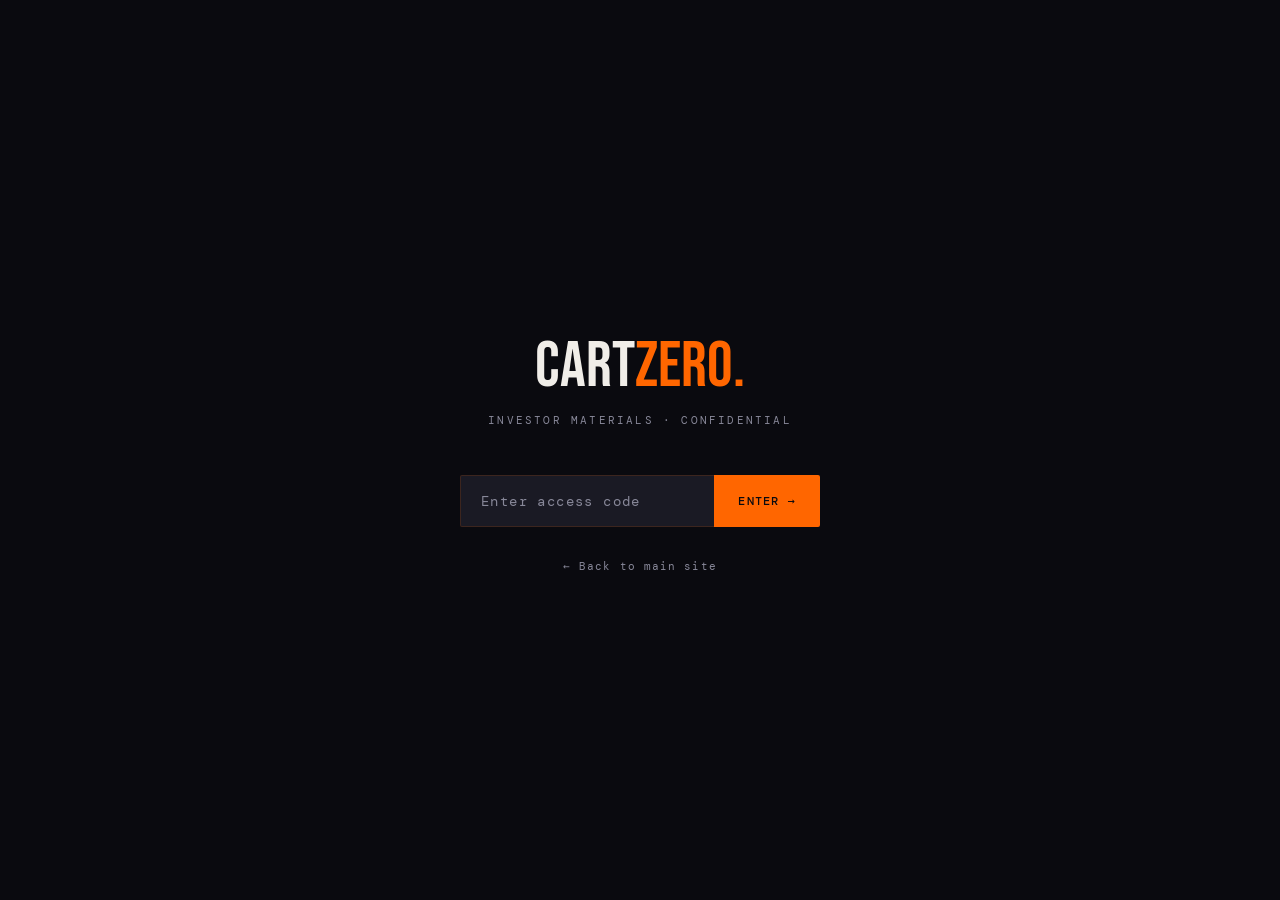
==== commit 1453fcb4: "Add files via upload" ====
--- a/cartzero.html
+++ b/cartzero.html
@@ -5,9 +5,7 @@
   <meta name="viewport" content="width=device-width, initial-scale=1.0">
   <title>CartZero — Investor Materials</title>
   <meta name="robots" content="noindex, nofollow">
-  <link rel="icon" type="image/svg+xml" href="data:image/svg+xml,%3Csvg xmlns='http://www.w3.org/2000/svg' viewBox='0 0 32 32'%3E%3Crect width='32' height='32' rx='4' fill='%230a0a0f'/%3E%3Ctext x='16' y='22' font-family='Arial Black,sans-serif' font-size='14' font-weight='900' fill='%23FF6600' text-anchor='middle'%3ECZ%3C/text%3E%3C/svg%3E">
-  <link rel="preconnect" href="https://fonts.googleapis.com">
-  <link href="https://fonts.googleapis.com/css2?family=Bebas+Neue&family=DM+Sans:ital,wght@0,300;0,400;0,500;1,300&family=DM+Mono:wght@400;500&display=swap" rel="stylesheet">
+  <link rel="icon" type="image/svg+xml" href="data:image/svg+xml,%3Csvg xmlns='http://www.w3.org/2000/svg' viewBox='0 0 32 32'%3E%3Crect width='32' height='32' rx='4' fill='%230a0a0f'/%3E%3Ctext x='16' y='22' font-family='Arial Black,sans-serif' font-size='14' font-weight='900' fill='%23FF6600' text-anchor='middle'%3ECZ%3C/text%3E%3C/svg%3E">  <link rel="stylesheet" href="fonts.css">
   <style>
     :root {
       --orange: #FF6600;
@@ -549,7 +547,7 @@
       <div style="margin-top:32px;">
         <div style="font-family:'DM Mono',monospace; font-size:10px; letter-spacing:0.2em; color:var(--orange); text-transform:uppercase; margin-bottom:16px;">Demo Video</div>
         <div style="position:relative; padding-bottom:56.25%; height:0; overflow:hidden; border-radius:4px; border:1px solid var(--border);">
-          <iframe src="https://www.youtube.com/embed/jG8-S6xRb9c" style="position:absolute; top:0; left:0; width:100%; height:100%; border:none;" allowfullscreen loading="lazy"></iframe>
+          <iframe src="https://www.youtube.com/embed/9UXzPM8SMnk" style="position:absolute; top:0; left:0; width:100%; height:100%; border:none;" allowfullscreen loading="lazy"></iframe>
         </div>
       </div>
 
@@ -660,8 +658,8 @@
     <div class="card-label">Bodo Becker · Founder & CEO</div>
     <div class="card-title" style="font-size:24px; margin-bottom:8px;">Let's talk.</div>
     <p class="card-desc" style="margin-bottom:24px;">Climate Reality Leader · German Solar Prize 2019<br>Troisdorf, Germany · Manhattan annually</p>
-    <a href="mailto:bodo@be-eclectic.com" style="display:inline-flex; align-items:center; gap:10px; background:var(--orange); color:var(--dark); padding:14px 28px; font-family:'DM Mono',monospace; font-size:12px; letter-spacing:0.1em; border-radius:2px; text-decoration:none; font-weight:500; margin-bottom:16px;">
-      bodo@be-eclectic.com →
+    <a href="/cdn-cgi/l/email-protection#f1939e959eb19394dc94929d9492859892df929e9c" style="display:inline-flex; align-items:center; gap:10px; background:var(--orange); color:var(--dark); padding:14px 28px; font-family:'DM Mono',monospace; font-size:12px; letter-spacing:0.1em; border-radius:2px; text-decoration:none; font-weight:500; margin-bottom:16px;">
+      <span class="__cf_email__" data-cfemail="88eae7ece7c8eaeda5edebe4edebfce1eba6ebe7e5">[email&#160;protected]</span> →
     </a>
     <br>
     <a href="https://www.linkedin.com/in/bodo-becker-climate-leader/" target="_blank" style="display:inline-flex; align-items:center; gap:8px; color:var(--orange); font-family:'DM Mono',monospace; font-size:11px; text-decoration:none; letter-spacing:0.1em; margin-top:8px;">
@@ -682,7 +680,7 @@
     D-53842 Troisdorf<br>
     GERMANY</p>
     <p class="body-text" style="margin-bottom:8px;"><strong>Kontakt</strong><br>
-    E-Mail: <a href="mailto:bodo@be-eclectic.com" style="color:var(--orange); text-decoration:none;">bodo@be-eclectic.com</a></p>
+    E-Mail: <a href="/cdn-cgi/l/email-protection#7a18151e153a181f571f19161f190e131954191517" style="color:var(--orange); text-decoration:none;"><span class="__cf_email__" data-cfemail="01636e656e4163642c64626d64627568622f626e6c">[email&#160;protected]</span></a></p>
     <p class="body-text" style="margin-bottom:8px;"><strong>Verantwortlich für den Inhalt nach § 55 Abs. 2 RStV</strong><br>
     Bodo Becker (Anschrift wie oben)</p>
     <p class="body-text" style="font-size:13px; color:var(--gray); margin-top:16px;">Diese Website enthält vertrauliche Investoreninformationen. Die Inhalte sind nicht für die Öffentlichkeit bestimmt. Unbefugte Weitergabe ist untersagt. / This page contains confidential investor materials. Content is not intended for the general public. Unauthorized distribution is prohibited.</p>
@@ -710,7 +708,7 @@
   </div>
 </div>
 
-<script>
+<script data-cfasync="false" src="/cdn-cgi/scripts/5c5dd728/cloudflare-static/email-decode.min.js"></script><script>
   const PASSWORD = "20_CartZero_26";
   function checkPw() {
     const val = document.getElementById('pwInput').value;
@@ -759,19 +757,4 @@
           });
           if (res.ok) {
             form.reset();
-            document.getElementById('formSuccess').style.display = 'block';
-            btn.textContent = 'SENT ✓';
-          } else {
-            btn.textContent = 'ERROR — TRY AGAIN';
-            btn.disabled = false;
-          }
-        } catch {
-          btn.textContent = 'ERROR — TRY AGAIN';
-          btn.disabled = false;
-        }
-      });
-    }
-</script>
-
-</body>
-</html>
+        
--- a/fonts.css
+++ b/fonts.css
@@ -0,0 +1,55 @@
+/* ================================================
+   be-eclectic | CartZero
+   Lokale Fonts – kein Google-Kontakt (DSGVO-konform)
+   ================================================ */
+
+/* Bebas Neue */
+@font-face {
+    font-family: 'Bebas Neue';
+    src: url('bebas-neue-latin-400-normal.woff2') format('woff2');
+    font-weight: 400; font-style: normal; font-display: swap;
+}
+
+/* DM Sans */
+@font-face {
+    font-family: 'DM Sans';
+    src: url('dm-sans-latin-300-normal.woff2') format('woff2');
+    font-weight: 300; font-style: normal; font-display: swap;
+}
+@font-face {
+    font-family: 'DM Sans';
+    src: url('dm-sans-latin-300-italic.woff2') format('woff2');
+    font-weight: 300; font-style: italic; font-display: swap;
+}
+@font-face {
+    font-family: 'DM Sans';
+    src: url('dm-sans-latin-400-normal.woff2') format('woff2');
+    font-weight: 400; font-style: normal; font-display: swap;
+}
+@font-face {
+    font-family: 'DM Sans';
+    src: url('dm-sans-latin-400-italic.woff2') format('woff2');
+    font-weight: 400; font-style: italic; font-display: swap;
+}
+@font-face {
+    font-family: 'DM Sans';
+    src: url('dm-sans-latin-500-normal.woff2') format('woff2');
+    font-weight: 500; font-style: normal; font-display: swap;
+}
+@font-face {
+    font-family: 'DM Sans';
+    src: url('dm-sans-latin-500-italic.woff2') format('woff2');
+    font-weight: 500; font-style: italic; font-display: swap;
+}
+
+/* DM Mono */
+@font-face {
+    font-family: 'DM Mono';
+    src: url('dm-mono-latin-400-normal.woff2') format('woff2');
+    font-weight: 400; font-style: normal; font-display: swap;
+}
+@font-face {
+    font-family: 'DM Mono';
+    src: url('dm-mono-latin-500-normal.woff2') format('woff2');
+    font-weight: 500; font-style: normal; font-display: swap;
+}
